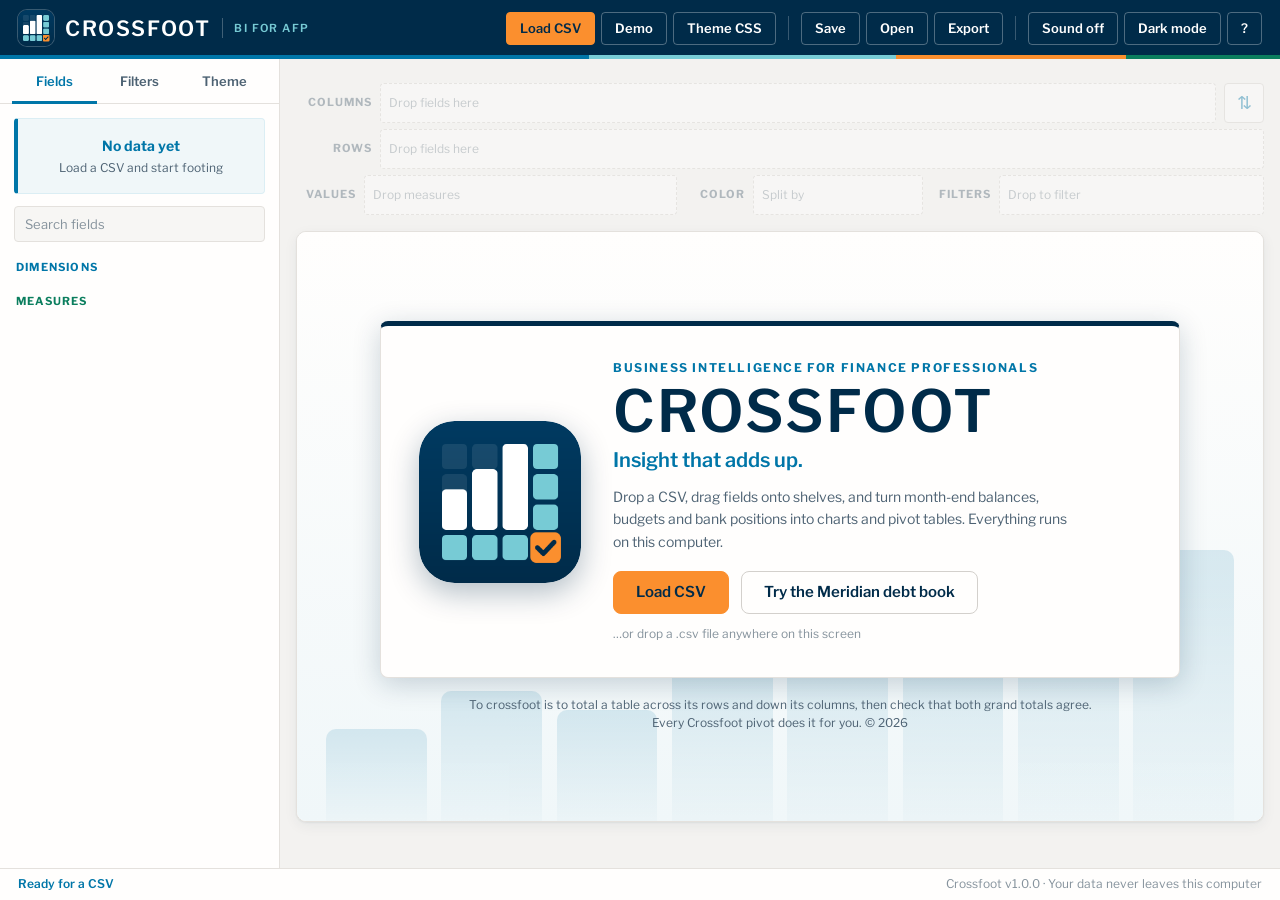
==== app/index.html @ 83ace82b "Initial commit: AFP 2026 workshop materials Session decks, styles, and stage folders (Think/Ask, Col" ====
<!doctype html>
<html lang="en">
<head>
  <meta charset="utf-8">
  <meta name="viewport" content="width=device-width, initial-scale=1">
  <title>Crossfoot · BI for finance professionals</title>
  <meta name="description" content="Crossfoot: drag-and-drop business intelligence for finance CSV files, in AFP colours.">
  <link rel="icon" href="assets/favicon.ico" sizes="any">
  <link rel="icon" type="image/png" sizes="32x32" href="assets/icon-32.png">
  <link rel="apple-touch-icon" href="assets/icon-180.png">
  <link rel="stylesheet" href="css/fonts.css">
  <link rel="stylesheet" href="css/crossfoot.css">
</head>
<body>
  <div id="app">
    <header class="topbar">
      <div class="brand">
        <img src="assets/icon-64.png" class="brand-icon" alt="" width="36" height="36">
        <span class="brand-name">Crossfoot</span>
        <span class="brand-sub">BI for AFP</span>
      </div>
      <nav class="toolbar" aria-label="Main">
        <button class="btn btn-primary" data-action="open-csv" title="Load a CSV file (or drop one anywhere)">Load CSV</button>
        <button class="btn" data-action="demo" title="Load the fictional Meridian Components debt book">Demo</button>
        <button class="btn" data-action="open-theme" title="Load a CSS file with your colors and fonts">Theme CSS</button>
        <span class="sep" aria-hidden="true"></span>
        <button class="btn" data-action="save-game" title="Save layout, filters and theme to a file">Save</button>
        <button class="btn" data-action="load-game" title="Open a saved .crossfoot.json layout">Open</button>
        <button class="btn" data-action="export" title="Export chart or data">Export</button>
        <span class="sep" aria-hidden="true"></span>
        <button class="btn btn-toggle" data-action="toggle-sfx" aria-pressed="false">Sound off</button>
        <button class="btn btn-toggle" data-action="toggle-dark" aria-pressed="false">Dark mode</button>
        <button class="btn" data-action="help" title="How to use Crossfoot">?</button>
      </nav>
    </header>

    <aside class="sidebar">
      <div class="tabs" role="tablist">
        <button class="tab is-active" role="tab" data-tab="fields">Fields</button>
        <button class="tab" role="tab" data-tab="filters" data-drop="filters">Filters <span class="badge" id="filterCount"></span></button>
        <button class="tab" role="tab" data-tab="theme">Theme</button>
      </div>
      <section class="panel" id="panel-fields" data-drop="trash">
        <div class="dataset-card" id="datasetCard"></div>
        <input class="search" id="fieldSearch" placeholder="Search fields" autocomplete="off" spellcheck="false">
        <h3 class="group-title dim">Dimensions</h3>
        <ul id="dimList" class="field-list"></ul>
        <h3 class="group-title mea">Measures</h3>
        <ul id="meaList" class="field-list"></ul>
      </section>
      <section class="panel" id="panel-filters" data-drop="filters" hidden></section>
      <section class="panel" id="panel-theme" hidden></section>
    </aside>

    <main class="workspace">
      <div class="markrow">
        <div class="marks" id="markBar" role="toolbar" aria-label="Chart type"></div>
        <div class="viz-options" id="vizOptions"></div>
      </div>
      <div class="shelves">
        <div class="shelf" data-shelf="columns">
          <span class="shelf-label">Columns</span>
          <div class="shelf-drop" data-drop="columns"></div>
          <button class="swap" data-swap title="Pivot: swap rows and columns">⇅</button>
        </div>
        <div class="shelf" data-shelf="rows">
          <span class="shelf-label">Rows</span>
          <div class="shelf-drop" data-drop="rows"></div>
        </div>
        <div class="shelf-row">
          <div class="shelf" data-shelf="values">
            <span class="shelf-label">Values</span>
            <div class="shelf-drop" data-drop="values"></div>
          </div>
          <div class="shelf narrow" data-shelf="color">
            <span class="shelf-label">Color</span>
            <div class="shelf-drop" data-drop="color"></div>
          </div>
          <div class="shelf" data-shelf="filters">
            <span class="shelf-label">Filters</span>
            <div class="shelf-drop" data-drop="filters"></div>
          </div>
        </div>
      </div>
      <div class="viz-frame">
        <div id="viz" class="viz"></div>
      </div>
      <div class="sheet-tabs" id="sheetTabs"></div>
    </main>

    <footer class="statusbar" id="status"></footer>
  </div>

  <input type="file" id="csvInput" accept=".csv,.tsv,.txt,text/csv,text/tab-separated-values" hidden>
  <input type="file" id="themeInput" accept=".css,text/css" hidden>
  <input type="file" id="gameInput" accept=".json,application/json" hidden>

  <div id="menu" class="popmenu" hidden></div>
  <div id="modal" class="modal" hidden></div>
  <div id="toast" class="toast" hidden role="status" aria-live="polite"></div>
  <div id="loading" class="loading" hidden>
    <div class="loading-box"><div class="loading-text">Loading</div><div class="loading-bar"><span></span></div></div>
  </div>
  <div class="file-drop-overlay" aria-hidden="true"><div>Drop to load<small>.csv data · .css theme · .json workbook</small></div></div>

  <script src="vendor/plotly.min.js"></script>
  <script src="samples/demo-data.js"></script>
  <script src="js/data.js"></script>
  <script src="js/theme.js"></script>
  <script src="js/pivot.js"></script>
  <script src="js/charts.js"></script>
  <script src="js/export.js"></script>
  <script src="js/app.js"></script>
</body>
</html>
---- app/css/fonts.css ----
/* Generated by tools/build.py - fonts under the SIL Open Font License (see fonts/). */
@font-face { font-family: 'Libre Franklin'; src: url([data-uri]) format('truetype'); font-weight: 100 900; font-display: block; }
---- app/css/crossfoot.css ----
/* Crossfoot - UI in the AFP look, from the AFP-25 template (styles/afp.css):
 * AFP Dark Blue #002B49 ink and top bar, Medium Blue #0076A8 accent, Light Blue
 * #77CBD5, Light Orange #FB8F2E for the main call to action, Green #0B7E5E for
 * measures, warm greys (#EFEFEE cover, #EBE9E7 panels), ALL-CAPS navy headings
 * and ">" chevron bullets. Franklin Gothic when installed, else the embedded
 * Libre Franklin. (Variable names --blue* are kept from the original engine; here
 * they hold the AFP blues.)
 * The visualization area (#viz) is styled by the user's theme CSS through
 * --viz-* variables set at runtime (see theme.js). */

:root {
  --navy: #002b49;
  --navy-2: #0a3a5c;
  --sky: #77cbd5;
  --cta: #fb8f2e;
  --cta-hi: #ffa24f;
  --blue: #0076a8;
  --blue-dk: #00628c;
  --blue-dkr: #002b49;
  --blue-lt: #dbeef4;
  --blue-50: #f0f7f9;
  --green: #0b7e5e;
  --green-lt: #e1f1eb;
  --orange: #b5361b;
  --orange-lt: #fdeee4;
  --red: #c8371f;
  --bg: #f3f2f0;
  --panel: #fffefd;
  --well: #f7f6f4;
  --line: #e4e1dd;
  --line-hi: #d3d0cc;
  --ink: #002b49;
  --ink-dim: #4d6273;
  --ink-faint: #85929c;
  --shadow: 0 1px 2px rgba(0, 43, 73, .06), 0 4px 14px rgba(0, 43, 73, .06);
  --shadow-hi: 0 6px 28px rgba(0, 43, 73, .2);
  --radius: 4px;
  --font: "Franklin Gothic Book", "Libre Franklin", "Helvetica Neue", Arial, sans-serif;
  --font-head: "Franklin Gothic Medium", "Libre Franklin", "Helvetica Neue", Arial, sans-serif;
  color-scheme: light;
}
body.dark {
  --navy: #001626;
  --navy-2: #0b2a42;
  --blue: #3aa3d4;
  --blue-dk: #5ab4de;
  --blue-dkr: #a9dcea;
  --blue-lt: #0d3550;
  --blue-50: #0a2a40;
  --green: #2fb38a;
  --green-lt: #0d3328;
  --orange: #ff9a6b;
  --orange-lt: #3a1d12;
  --bg: #04121f;
  --panel: #081d2f;
  --well: #061827;
  --line: #173248;
  --line-hi: #24465f;
  --ink: #eef3f6;
  --ink-dim: #9db2c2;
  --ink-faint: #6c8598;
  --shadow: 0 1px 2px rgba(0, 0, 0, .4), 0 4px 14px rgba(0, 0, 0, .25);
  --shadow-hi: 0 6px 28px rgba(0, 0, 0, .5);
  color-scheme: dark;
}

* { box-sizing: border-box; }
html, body { margin: 0; height: 100%; }
body {
  background: var(--bg);
  color: var(--ink);
  font-family: var(--font);
  font-size: 14px;
  line-height: 1.4;
  overflow: hidden;
  -webkit-font-smoothing: antialiased;
}
button, input, select { font: inherit; color: inherit; }
::selection { background: var(--blue); color: #fff; }
:focus-visible { outline: 2px solid var(--blue); outline-offset: 2px; }
[hidden] { display: none !important; }

/* ------------------------------------------------------------------ layout */

#app {
  display: grid;
  grid-template-columns: 280px minmax(0, 1fr);
  grid-template-rows: auto minmax(0, 1fr) auto;
  height: 100vh;
}
.topbar { grid-column: 1 / -1; }
.sidebar { grid-row: 2; grid-column: 1; }
.workspace { grid-row: 2; grid-column: 2; }
.statusbar { grid-column: 1 / -1; }

/* ------------------------------------------------------------------ topbar */

.topbar {
  display: flex; align-items: center; gap: 16px;
  padding: 10px 18px 13px;
  background: var(--navy); color: #fff;
  position: relative; z-index: 5;
}
.topbar::after { /* the AFP palette as a ledger rule */
  content: ""; position: absolute; left: 0; right: 0; bottom: 0; height: 4px;
  background: linear-gradient(90deg, #0076a8 0 46%, #77cbd5 46% 70%, #fb8f2e 70% 88%, #0b7e5e 88%);
}
.brand { display: flex; align-items: center; gap: 11px; flex: none; }
.brand-icon { width: 36px; height: 36px; border-radius: 9px; box-shadow: 0 0 0 1px rgba(255, 255, 255, .22); }
.brand-name { font-family: var(--font-head); font-size: 21px; font-weight: 600; letter-spacing: 1.6px; text-transform: uppercase; color: #fff; line-height: 1; }
.brand-sub {
  font-size: 11px; font-weight: 600; letter-spacing: 1.4px; text-transform: uppercase; color: var(--sky);
  padding-left: 11px; border-left: 1px solid rgba(255, 255, 255, .25); margin-left: 1px; line-height: 20px;
}
.toolbar { display: flex; flex-wrap: wrap; align-items: center; gap: 6px; margin-left: auto; }
.sep { width: 1px; height: 24px; background: rgba(255, 255, 255, .22); margin: 0 6px; }
.topbar .btn { background: transparent; color: #fff; border-color: rgba(255, 255, 255, .3); }
.topbar .btn:hover { color: var(--sky); border-color: var(--sky); }
.topbar .btn-primary, .btn.btn-cta { background: var(--cta); border-color: var(--cta); color: #002b49; }
.topbar .btn-primary:hover, .btn.btn-cta:hover { background: var(--cta-hi); border-color: var(--cta-hi); color: #002b49; }
.topbar .btn-toggle[aria-pressed="true"] { background: rgba(119, 203, 213, .16); border-color: var(--sky); color: #fff; }
.topbar :focus-visible { outline-color: var(--sky); }

.btn {
  font-size: 13px; font-weight: 600; line-height: 1;
  color: var(--ink); background: var(--panel);
  border: 1px solid var(--line-hi); border-radius: var(--radius);
  padding: 9px 13px; cursor: pointer; position: relative;
  transition: background-color .15s, border-color .15s, color .15s, box-shadow .15s;
}
.btn:hover { border-color: var(--blue); color: var(--blue); }
.btn:active { transform: translateY(1px); }
.btn-primary { background: var(--blue); border-color: var(--blue); color: #fff; }
.btn-primary:hover { background: var(--blue-dk); border-color: var(--blue-dk); color: #fff; }
.btn-toggle[aria-pressed="true"] { background: var(--blue-lt); border-color: var(--blue); color: var(--blue-dkr); }
body.dark .btn-toggle[aria-pressed="true"] { color: var(--blue-dkr); }
.btn.big { font-size: 15px; padding: 13px 22px; border-radius: 8px; }
.btn.block { display: block; width: 100%; margin: 12px 0; }
.btn.ghost { background: transparent; border-color: transparent; color: var(--blue); }
.btn.ghost:hover { background: var(--blue-50); }

.mini {
  font-size: 12px; font-weight: 600; line-height: 1;
  background: var(--panel); color: var(--ink); border: 1px solid var(--line-hi); border-radius: 999px; padding: 6px 11px; cursor: pointer;
}
.mini:hover { color: var(--blue); border-color: var(--blue); }

/* ----------------------------------------------------------------- sidebar */

.sidebar {
  display: flex; flex-direction: column; min-height: 0;
  background: var(--panel);
  border-right: 1px solid var(--line);
}
.tabs { display: flex; gap: 0; padding: 0 12px; border-bottom: 1px solid var(--line); }
.tab {
  white-space: nowrap; flex: 1; font-size: 13px; font-weight: 600; padding: 13px 4px 11px;
  background: transparent; border: 0; border-bottom: 3px solid transparent; color: var(--ink-dim); cursor: pointer; margin-bottom: -1px;
}
.tab:hover { color: var(--ink); }
.tab.is-active { color: var(--blue); border-bottom-color: var(--blue); }
.badge { display: inline-block; min-width: 18px; color: #fff; background: var(--blue); border-radius: 999px; padding: 1px 6px; margin-left: 3px; font-size: 11px; line-height: 16px; }
.badge:empty { display: none; }
.panel { flex: 1; overflow: auto; padding: 14px 14px 18px; min-height: 0; scrollbar-color: var(--line-hi) transparent; }

.dataset-card { background: var(--blue-50); border: 1px solid var(--blue-lt); border-left: 4px solid var(--blue); border-radius: var(--radius); padding: 10px 12px; margin: 0 0 12px; }
.ds-name { font-size: 14px; font-weight: 700; color: var(--ink); line-height: 1.3; word-break: break-all; }
.ds-meta { font-size: 12px; color: var(--ink-dim); margin-top: 3px; }
.ds-empty { font-size: 14px; font-weight: 700; color: var(--blue); line-height: 1.5; text-align: center; padding: 6px; }
.ds-empty span { color: var(--ink-dim); font-size: 12px; font-weight: 400; }

.search {
  width: 100%; background: var(--well); border: 1px solid var(--line); border-radius: var(--radius);
  padding: 8px 10px; font-size: 13px; color: var(--ink);
}
.search:focus { outline: none; border-color: var(--blue); box-shadow: 0 0 0 3px var(--blue-lt); }
.search::placeholder { color: var(--ink-faint); }
.search.small { font-size: 12px; padding: 6px 8px; }

.group-title { font-size: 11px; font-weight: 700; text-transform: uppercase; letter-spacing: 1.2px; margin: 18px 2px 6px; }
.group-title.dim { color: var(--blue); }
.group-title.mea { color: var(--green); }
.field-list { list-style: none; margin: 0; padding: 0; }
.field {
  display: flex; align-items: center; gap: 8px; padding: 5px 8px; font-size: 13px; border-radius: var(--radius);
  cursor: grab; user-select: none; touch-action: none; border-left: 3px solid transparent;
}
.field:hover, .field:focus-visible { background: var(--blue-50); border-left-color: var(--blue); outline: none; }
.field.mea:hover, .field.mea:focus-visible { background: var(--green-lt); border-left-color: var(--green); }
.fname { overflow: hidden; text-overflow: ellipsis; white-space: nowrap; }
.field-none { font-size: 12px; color: var(--ink-faint); padding: 4px 10px; }
.ftype {
  flex: none; font-size: 10px; font-weight: 700; min-width: 34px; text-align: center; padding: 2px 4px; border-radius: 4px;
  color: var(--blue-dkr); background: var(--blue-lt);
}
body.dark .ftype { color: var(--blue-dkr); }
.field.mea .ftype, .ftype.t-number { color: var(--green); background: var(--green-lt); }
.field.dim .ftype.t-number { color: var(--blue-dkr); background: var(--blue-lt); }
body.dark .field.dim .ftype.t-number { color: var(--blue-dkr); }
.ftype.t-date { color: var(--orange); background: var(--orange-lt); }
.ftype.t-records { color: var(--green); background: var(--green-lt); }

/* -------------------------------------------------------------- workspace */

.workspace { display: flex; flex-direction: column; min-width: 0; min-height: 0; background: var(--bg); }
.markrow { display: flex; align-items: center; gap: 10px; padding: 12px 16px 4px; flex-wrap: wrap; }
.marks { display: flex; flex-wrap: wrap; gap: 5px; }
.mark-btn {
  display: flex; flex-direction: column; align-items: center; gap: 4px; width: 56px; padding: 7px 0 6px;
  font-size: 11px; font-weight: 600; color: var(--ink-dim); background: var(--panel); border: 1px solid var(--line); border-radius: var(--radius); cursor: pointer;
  transition: border-color .15s, color .15s, background-color .15s;
}
.mark-btn:hover { color: var(--blue); border-color: var(--blue); }
.mark-btn.is-active { color: #fff; background: var(--blue); border-color: var(--blue); }
.mark-btn.is-auto { color: var(--blue); border-color: var(--blue); box-shadow: inset 0 0 0 1px var(--blue); }
.mark-btn.is-active.is-auto { color: #fff; }
.px-icon { width: 18px; height: 18px; display: block; }
.viz-options { display: flex; gap: 6px; margin-left: auto; flex-wrap: wrap; }
.opt {
  font-size: 12px; font-weight: 600; padding: 7px 12px; border: 1px solid var(--line-hi); border-radius: 999px; cursor: pointer;
  background: var(--panel); color: var(--ink-dim);
}
.opt.on { color: #fff; background: var(--blue); border-color: var(--blue); }
.opt:hover:not(.on) { color: var(--blue); border-color: var(--blue); }

.shelves { display: flex; flex-direction: column; gap: 6px; padding: 8px 16px 8px; }
.shelf-row { display: grid; grid-template-columns: minmax(0, 1.6fr) minmax(0, 1fr) minmax(0, 1.4fr); gap: 8px; }
.shelf { display: flex; align-items: stretch; gap: 8px; min-width: 0; }
.shelf-row .shelf .shelf-label { width: 60px; }
.shelf-label {
  flex: none; width: 76px; display: flex; align-items: center; justify-content: flex-end;
  font-size: 11px; font-weight: 700; text-transform: uppercase; letter-spacing: 1px; color: var(--ink-dim);
}
.shelf-drop {
  flex: 1; min-width: 0; min-height: 40px; display: flex; flex-wrap: wrap; align-items: center; gap: 6px;
  padding: 5px 8px; background: var(--panel);
  border: 1px dashed var(--line-hi); border-radius: var(--radius);
  transition: background-color .12s, border-color .12s;
}
.shelf-hint { font-size: 12px; color: var(--ink-faint); pointer-events: none; }
.swap {
  flex: none; width: 40px; font-size: 18px; border: 1px solid var(--line-hi); border-radius: var(--radius); cursor: pointer; background: var(--panel); color: var(--blue);
}
.swap:hover { border-color: var(--blue); background: var(--blue-50); }
.workspace.no-data .shelves, .workspace.no-data .markrow { opacity: .4; pointer-events: none; }

/* Drag & drop affordances */
body.is-dragging, body.is-dragging * { cursor: grabbing !important; }
body.is-dragging .can-drop { outline: 2px dashed var(--blue); outline-offset: -2px; }
body.is-dragging .tab.can-drop { outline-offset: -4px; }
body.is-dragging .drop-hover { background: var(--blue-lt) !important; outline: 2px solid var(--blue) !important; }
.drop-caret { display: inline-block; width: 3px; height: 24px; border-radius: 2px; background: var(--blue); animation: blink .8s steps(1) infinite; }

/* Pills */
.pill {
  display: inline-flex; align-items: center; gap: 4px; height: 28px; max-width: 280px;
  padding: 0 4px 0 11px; border: 0; border-radius: 999px;
  font-size: 13px; font-weight: 600; line-height: 1;
  color: #fff; background: var(--blue);
  box-shadow: 0 1px 2px rgba(0, 43, 73, .25);
  cursor: grab; user-select: none; touch-action: none;
}
.pill.mea { background: var(--green); }
body.dark .pill.mea { color: #03241a; }
body.dark .pill:not(.mea):not(.flt) { color: #021522; }
.pill.flt { background: var(--panel); color: var(--ink); border: 1px solid var(--line-hi); box-shadow: none; cursor: pointer; }
.pill.flt.on { background: var(--blue-lt); border-color: var(--blue); color: var(--blue-dkr); }
body.dark .pill.flt.on { color: var(--blue-dkr); }
.pill.flt em { font-style: normal; opacity: .75; font-weight: 400; }
.pill:focus-visible { outline: 2px solid var(--ink); outline-offset: 2px; }
.pill-text { white-space: nowrap; overflow: hidden; text-overflow: ellipsis; }
.pill-caret { font-size: 10px; opacity: .7; }
.pill-x { font-size: 17px; line-height: 1; background: none; border: 0; border-radius: 999px; width: 20px; height: 20px; padding: 0; cursor: pointer; color: inherit; opacity: .7; }
.pill-x:hover { opacity: 1; background: rgba(0, 0, 0, .18); }
.drag-src { opacity: .3; }
.drag-ghost {
  position: fixed; left: 0; top: 0; z-index: 3000; pointer-events: none;
  box-shadow: var(--shadow-hi); transform: rotate(-2deg);
}
.drag-ghost.will-remove { background: var(--red); color: #fff; text-decoration: line-through; }
.just-dropped { animation: pop .3s ease-out; }
@keyframes pop { 0% { transform: scale(1.18); } 100% { transform: scale(1); } }
.poof {
  position: fixed; width: 6px; height: 6px; margin: -3px 0 0 -3px; z-index: 3000; pointer-events: none; background: transparent; border-radius: 50%;
  box-shadow: -12px -12px 0 var(--blue), 12px -12px 0 var(--green), -12px 12px 0 var(--green), 12px 12px 0 var(--blue), 0 -17px 0 var(--blue), 0 17px 0 var(--green), -17px 0 0 var(--green), 17px 0 0 var(--blue);
  animation: poof .4s ease-out forwards;
}
@keyframes poof { 0% { transform: scale(.4); opacity: 1; } 100% { transform: scale(2.2); opacity: 0; } }

/* ------------------------------------------------------------------- viz */

.viz-frame { flex: 1; min-height: 0; padding: 8px 16px 6px; display: flex; }
.viz-frame .viz { flex: 1; min-width: 0; border: 1px solid var(--line); border-radius: 10px; box-shadow: var(--shadow); }
.viz {
  position: relative; overflow: hidden;
  background: var(--viz-bg, #ffffff); color: var(--viz-text, #333333);
  font-family: var(--viz-font); font-size: var(--viz-font-size, 13px);
}
.viz.is-splash { background: var(--panel); color: var(--ink); }
.plot-scroll { position: absolute; inset: 0; overflow: auto; }
.plot { width: 100%; height: 100%; }
.viz-notes {
  position: absolute; left: 12px; bottom: 8px; display: flex; gap: 8px; flex-wrap: wrap; pointer-events: none;
  font-family: var(--font); font-size: 11px; color: var(--viz-muted);
}
.viz-notes span { background: var(--viz-bg); padding: 3px 8px; border-radius: 999px; box-shadow: inset 0 0 0 1px var(--viz-grid); }

.message {
  position: absolute; inset: 0; display: flex; flex-direction: column; align-items: center; justify-content: center; gap: 12px;
  text-align: center; padding: 24px; font-family: var(--font);
}
.msg-title { font-family: var(--font-head); font-size: 20px; font-weight: 600; letter-spacing: 1px; text-transform: uppercase; color: var(--viz-accent, var(--blue)); line-height: 1.3; }
.msg-sub { font-size: 14px; line-height: 1.6; color: var(--viz-muted, var(--ink-dim)); max-width: 560px; }
.msg-sub b { color: var(--viz-text); font-weight: 700; }
.msg-sub.small { font-size: 12px; }
.ready-arrow { font-size: 28px; color: var(--viz-accent); animation: nudge 1.4s ease-in-out infinite; }
@keyframes nudge { 50% { transform: translateX(-10px); } }

/* Pivot table: everything comes from the theme */
.pivot-wrap { position: absolute; inset: 0; overflow: auto; padding: 14px 16px 30px; }
.pivot-caption { font-family: var(--viz-title-font); font-size: var(--viz-title-size); margin: 0 0 10px; color: var(--viz-text); }
.pivot { border-collapse: separate; border-spacing: 0; font-family: var(--viz-font); font-size: var(--viz-font-size); color: var(--viz-text); }
.pivot thead { position: sticky; top: -14px; z-index: 2; }
.pivot th, .pivot td { padding: .35em .8em; border-right: 1px solid var(--viz-border); border-bottom: 1px solid var(--viz-border); white-space: nowrap; }
.pivot thead th { background: var(--viz-th-bg); color: var(--viz-th-text); font-weight: 600; text-align: center; }
.pivot thead th.row-dim { text-align: left; }
.pivot thead th.corner { text-align: right; font-weight: normal; }
.pivot .corner-dim { opacity: .8; font-size: .9em; }
.pivot thead th.measure-head { text-align: right; }
.pivot thead th.slim { padding-top: 0; padding-bottom: 0; font-size: .8em; }
.pivot tr > :first-child { border-left: 1px solid var(--viz-border); }
.pivot thead tr:first-child th { border-top: 1px solid var(--viz-border); }
.pivot thead tr:first-child th:first-child { border-top-left-radius: 6px; }
.pivot thead tr:first-child th:last-child { border-top-right-radius: 6px; }
.pivot td { text-align: right; font-variant-numeric: tabular-nums; }
.pivot th.row-head { text-align: left; font-weight: normal; background: var(--viz-bg); max-width: 320px; overflow: hidden; text-overflow: ellipsis; }
.pivot th.row-head.repeat { border-bottom-color: transparent; }
.pivot tbody tr:hover td, .pivot tbody tr:hover th.row-head:not(.repeat) { box-shadow: inset 0 0 0 999px rgba(0, 118, 168, .07); }
.pivot td.total { background: var(--viz-total-bg); font-weight: 600; }
.pivot tr.sub > * { background: var(--viz-total-bg); font-weight: 600; border-bottom-color: var(--viz-border); }
.pivot tr.grand > * { background: var(--viz-th-bg); color: var(--viz-th-text); font-weight: 700; border-top: 2px solid var(--viz-th-text); }
.pivot .sub-label, .pivot .grand-label { font-weight: 600; }
.pivot .sortable { cursor: pointer; user-select: none; }
.pivot .sortable:hover { text-decoration: underline; }
.sort-ind { font-size: .7em; }
.sort-ind.dim { opacity: .35; }
.pivot-note { margin-top: 10px; font-family: var(--font); font-size: 12px; color: var(--viz-muted); }

/* KPI tiles */
.kpi-grid { position: absolute; inset: 0; display: flex; flex-wrap: wrap; align-content: center; justify-content: center; gap: 20px; padding: 30px; overflow: auto; }
.kpi-head, .kpi-foot { width: 100%; text-align: center; font-family: var(--viz-title-font); color: var(--viz-accent); font-size: var(--viz-title-size); }
.kpi-head { font-size: calc(var(--viz-title-size) * .8); font-weight: 700; text-transform: uppercase; letter-spacing: 2px; }
.kpi-foot { color: var(--viz-muted); font-size: calc(var(--viz-title-size) * .8); }
.kpi-tile { min-width: 230px; padding: 18px 24px 20px; background: var(--viz-total-bg); border: 1px solid var(--viz-border); border-top: 4px solid var(--viz-accent); border-radius: 10px; }
.kpi-label { color: var(--viz-muted); font-family: var(--viz-font); font-size: var(--viz-font-size); margin-bottom: 8px; }
.kpi-value { font-family: var(--viz-title-font); font-size: calc(var(--viz-title-size) * 2.3); font-weight: 700; color: var(--viz-text); white-space: nowrap; }

/* Start screen */
.splash {
  position: absolute; inset: 0; display: flex; flex-direction: column; align-items: center; justify-content: center; gap: 18px;
  overflow: hidden; padding: 24px;
  background: linear-gradient(180deg, var(--panel) 0%, var(--blue-50) 100%);
}
.splash-bars {
  position: absolute; left: 0; right: 0; bottom: 0; height: 46%; display: flex; align-items: flex-end; gap: 1.6%; padding: 0 3%;
  pointer-events: none; opacity: .5;
}
.splash-bars span {
  flex: 1; border-radius: 10px 10px 0 0;
  background: linear-gradient(180deg, rgba(0, 118, 168, .26), rgba(0, 118, 168, .03));
  transform-origin: bottom; animation: grow .9s cubic-bezier(.2, .8, .2, 1) both;
}
@keyframes grow { from { transform: scaleY(0); } }
.splash > *:not(.splash-bars) { position: relative; }
.splash-card {
  display: flex; align-items: center; gap: 32px; max-width: 800px; width: 100%;
  background: var(--panel); border: 1px solid var(--line); border-top: 5px solid var(--navy); border-radius: 8px; box-shadow: var(--shadow-hi);
  padding: 34px 38px;
}
.splash-sprite { flex: none; width: clamp(96px, 18vh, 168px); height: clamp(96px, 18vh, 168px); border-radius: 22%; box-shadow: 0 10px 30px rgba(0, 43, 73, .3); }
.splash-text { min-width: 0; }
.splash-kicker { font-size: 12px; font-weight: 700; text-transform: uppercase; letter-spacing: 1.6px; color: var(--blue); }
.logo { margin: 4px 0 0; font-family: var(--font-head); font-size: clamp(36px, min(5.4vw, 7.4vh), 58px); font-weight: 600; letter-spacing: 2px; text-transform: uppercase; line-height: 1.05; color: var(--ink); }
.splash-sub { font-size: 20px; font-weight: 600; color: var(--blue); margin-top: 4px; }
.splash-lead { font-size: 14px; line-height: 1.6; color: var(--ink-dim); margin: 12px 0 18px; max-width: 470px; }
.splash-actions { display: flex; gap: 12px; flex-wrap: wrap; }
.splash-hint { font-size: 12px; color: var(--ink-faint); margin-top: 12px; }
.splash-foot { font-size: 12px; color: var(--ink-dim); text-align: center; max-width: 640px; line-height: 1.5; }

/* ------------------------------------------------------------- sheet tabs */

.sheet-tabs { display: flex; align-items: flex-end; gap: 5px; padding: 2px 16px 10px; min-height: 40px; overflow-x: auto; }
.sheet-tab {
  display: flex; align-items: center; gap: 4px; padding: 6px 12px; cursor: pointer; border-radius: var(--radius);
  background: var(--panel); color: var(--ink-dim); font-size: 13px; font-weight: 600;
  border: 1px solid var(--line); white-space: nowrap;
}
.sheet-tab:hover { color: var(--ink); border-color: var(--line-hi); }
.sheet-tab.is-active { background: var(--blue); border-color: var(--blue); color: #fff; }
.sheet-x { background: none; border: 0; color: inherit; cursor: pointer; font-size: 16px; line-height: 1; padding: 0 2px; opacity: .65; }
.sheet-x:hover { opacity: 1; }
.sheet-add { font-size: 12px; font-weight: 600; padding: 7px 12px; background: transparent; color: var(--blue); border: 1px dashed var(--line-hi); border-radius: var(--radius); cursor: pointer; white-space: nowrap; }
.sheet-add:hover { border-color: var(--blue); background: var(--blue-50); }
.sheet-rename { font-size: 13px; width: 150px; background: var(--panel); color: var(--ink); border: 1px solid var(--blue); border-radius: 4px; padding: 1px 4px; }

/* --------------------------------------------------------------- statusbar */

.statusbar {
  display: flex; gap: 22px; align-items: center; padding: 7px 18px;
  font-size: 12px; color: var(--ink-dim);
  background: var(--panel); border-top: 1px solid var(--line); white-space: nowrap; overflow: hidden;
}
.statusbar .ds-file { font-weight: 700; color: var(--ink); }
.statusbar .right { margin-left: auto; color: var(--ink-faint); }
.statusbar .hot { color: var(--blue); font-weight: 600; }

/* ----------------------------------------------------------------- filters */

.filter-top { display: flex; gap: 8px; align-items: center; margin-bottom: 8px; }
.select {
  flex: 1; min-width: 0; background: var(--panel); color: var(--ink); border: 1px solid var(--line-hi); border-radius: var(--radius); padding: 7px 8px; font-size: 13px; cursor: pointer;
}
.filter-hint { font-size: 12px; line-height: 1.5; color: var(--ink-faint); margin: 0 2px 14px; }
.filter-card { background: var(--panel); border: 1px solid var(--line); border-radius: 8px; margin: 0 0 14px; overflow: hidden; }
.filter-card.on { border-color: var(--blue); box-shadow: inset 3px 0 0 var(--blue); }
.filter-card.flash { animation: flash .3s ease-in-out 3; }
@keyframes flash { 50% { background: var(--blue-lt); } }
.filter-head { display: flex; align-items: center; gap: 8px; padding: 8px 8px 7px 12px; border-bottom: 1px solid var(--line); }
.filter-name { flex: 1; font-size: 13px; font-weight: 700; overflow: hidden; text-overflow: ellipsis; white-space: nowrap; color: var(--ink); }
.filter-sum { font-size: 11px; font-weight: 600; color: var(--blue); white-space: nowrap; }
.filter-body { padding: 8px 12px 10px; }
.filter-tools { display: flex; gap: 4px; align-items: center; margin-bottom: 6px; }
.filter-tools .search { flex: 1; min-width: 0; }
.chk-list { max-height: 260px; overflow: auto; }
.chk { display: flex; align-items: center; gap: 8px; padding: 3px 2px; cursor: pointer; font-size: 13px; }
.chk input { position: absolute; opacity: 0; pointer-events: none; }
.chk-box { flex: none; width: 16px; height: 16px; border-radius: 4px; border: 1.5px solid var(--line-hi); background: var(--panel); position: relative; }
.chk input:checked + .chk-box { background: var(--blue); border-color: var(--blue); }
.chk input:checked + .chk-box::after { content: ""; position: absolute; left: 4.5px; top: 1px; width: 4px; height: 8px; border: solid #fff; border-width: 0 2px 2px 0; transform: rotate(45deg); }
.chk input:focus-visible + .chk-box { outline: 2px solid var(--blue); outline-offset: 2px; }
.chk-label { flex: 1; overflow: hidden; text-overflow: ellipsis; white-space: nowrap; }
.chk-count { color: var(--ink-faint); font-size: 12px; }
.chk:hover .chk-label { color: var(--blue); }
.chk.inline { display: inline-flex; font-size: 12px; }
.filter-empty { font-size: 12px; color: var(--ink-faint); padding: 8px 2px; }
.range-row { display: flex; gap: 8px; }
.range-row label { flex: 1; display: flex; flex-direction: column; gap: 4px; font-size: 11px; font-weight: 600; color: var(--ink-dim); min-width: 0; }
.num { width: 100%; background: var(--panel); border: 1px solid var(--line-hi); border-radius: var(--radius); padding: 6px 8px; font-size: 13px; }
.range-foot { display: flex; align-items: center; gap: 8px; flex-wrap: wrap; margin-top: 8px; font-size: 12px; color: var(--ink-faint); }
.range-foot > span { flex-basis: 100%; }
.panel-empty { font-size: 13px; line-height: 1.6; color: var(--ink-faint); text-align: center; padding: 30px 8px; }
.panel-empty.drop-me { border: 1.5px dashed var(--line-hi); border-radius: 8px; }

/* ------------------------------------------------------------------- theme */

.theme-card { margin: 0 0 12px; border: 1px solid var(--line); border-radius: 8px; overflow: hidden; }
.theme-name { font-size: 13px; font-weight: 700; letter-spacing: 1px; text-transform: uppercase; color: var(--ink); padding: 10px 12px 8px; background: var(--panel); border-bottom: 1px solid var(--line); }
.theme-preview { padding: 12px; line-height: 1.3; }
.swatches { display: grid; grid-template-columns: repeat(8, 1fr); gap: 3px; margin: 10px 0 8px; }
.swatch { height: 26px; border-radius: 4px; display: flex; align-items: flex-end; justify-content: flex-start; }
.swatch b { font: 600 9px var(--font); color: #fff; padding: 2px 3px; text-shadow: 0 0 2px rgba(0, 0, 0, .6); }
.ramp { height: 12px; border-radius: 4px; }
.theme-warn { margin: 0 0 8px; padding: 8px 10px 8px 24px; font-size: 12px; color: var(--orange); background: var(--orange-lt); border-radius: var(--radius); }
.preset-row { display: flex; gap: 6px; flex-wrap: wrap; }
.theme-doc { margin-top: 10px; font-size: 12px; color: var(--ink-dim); }
.theme-doc summary { font-size: 12px; font-weight: 600; color: var(--blue); cursor: pointer; padding: 6px 0; }
.theme-doc pre { font-family: ui-monospace, Menlo, Consolas, monospace; font-size: 11px; background: var(--well); border: 1px solid var(--line); border-radius: var(--radius); padding: 8px; overflow: auto; color: var(--ink); }
.theme-doc code { color: var(--blue-dkr); }

/* -------------------------------------------------------- menus, modals… */

.popmenu {
  position: fixed; z-index: 2500; min-width: 210px; max-height: 70vh; overflow: auto;
  background: var(--panel); border: 1px solid var(--line); border-radius: 10px; box-shadow: var(--shadow-hi); padding: 6px;
}
.menu-head { font-size: 11px; font-weight: 700; text-transform: uppercase; letter-spacing: 1px; color: var(--ink-faint); padding: 6px 10px 4px; }
.menu-item { display: block; width: 100%; text-align: left; border: 0; border-radius: var(--radius); background: none; padding: 7px 10px; font-size: 13px; color: var(--ink); cursor: pointer; }
.menu-item:hover:not([disabled]), .menu-item:focus-visible { background: var(--blue-lt); color: var(--blue-dkr); outline: none; }
body.dark .menu-item:hover:not([disabled]), body.dark .menu-item:focus-visible { color: #fff; }
.menu-item.checked { color: var(--blue); font-weight: 700; }
.menu-item[disabled] { color: var(--ink-faint); cursor: default; }
.menu-sep { height: 1px; background: var(--line); margin: 6px 0; }

.modal { position: fixed; inset: 0; z-index: 2600; display: flex; align-items: center; justify-content: center; background: rgba(0, 25, 43, .5); padding: 20px; backdrop-filter: blur(2px); }
.modal-box { background: var(--panel); border-radius: 8px; box-shadow: var(--shadow-hi); border-top: 5px solid var(--navy); max-width: 680px; max-height: 90vh; overflow: auto; padding: 26px 30px; }
.modal-box h2 { font-family: var(--font-head); font-size: 20px; font-weight: 600; letter-spacing: 1.2px; text-transform: uppercase; color: var(--ink); margin: 0 0 14px; }
.howto { list-style: none; margin: 0 0 16px; padding-left: 4px; font-size: 14px; line-height: 1.5; color: var(--ink-dim); }
.howto li { margin-bottom: 6px; padding-left: 20px; position: relative; }
.howto li::before { content: "›"; position: absolute; left: 2px; top: -3px; font-size: 20px; font-weight: 700; color: var(--blue); } /* AFP chevron bullet */
.howto b { color: var(--ink); }
.keys { display: flex; flex-wrap: wrap; gap: 8px 18px; font-size: 13px; color: var(--ink-dim); margin-bottom: 14px; }
kbd { font-family: var(--font); font-size: 11px; font-weight: 600; color: var(--ink); background: var(--well); border: 1px solid var(--line-hi); border-bottom-width: 2px; border-radius: 4px; padding: 1px 6px; margin-right: 4px; }
.privacy { font-size: 13px; line-height: 1.5; color: var(--green); font-weight: 600; }

.toast {
  position: fixed; left: 50%; bottom: 80px; transform: translateX(-50%); z-index: 2700;
  background: #002b49; color: #fff; padding: 11px 18px; border-radius: 8px; box-shadow: var(--shadow-hi);
  font-size: 13px; font-weight: 600; line-height: 1.5; max-width: 80vw; text-align: center;
  border-left: 4px solid var(--blue);
  animation: toastin .2s ease-out;
}
.toast.error { border-left-color: var(--red); background: #3a1513; }
@keyframes toastin { from { transform: translate(-50%, 14px); opacity: 0; } }

.loading { position: fixed; inset: 0; z-index: 2800; display: flex; align-items: center; justify-content: center; background: rgba(0, 25, 43, .38); }
.loading-box { background: var(--panel); border-radius: 12px; box-shadow: var(--shadow-hi); padding: 22px 26px; width: min(420px, 90vw); }
.loading-text { font-size: 14px; font-weight: 600; color: var(--ink); margin-bottom: 14px; word-break: break-all; line-height: 1.5; }
.loading-bar { height: 6px; border-radius: 999px; background: var(--blue-lt); overflow: hidden; }
.loading-bar span { display: block; height: 100%; width: 40%; border-radius: 999px; background: var(--blue); animation: load 1.1s ease-in-out infinite; }
@keyframes load { from { transform: translateX(-100%); } to { transform: translateX(250%); } }

.file-drop-overlay { display: none; position: fixed; inset: 0; z-index: 2900; align-items: center; justify-content: center; background: rgba(0, 43, 73, .2); backdrop-filter: blur(2px); pointer-events: none; }
.file-drop-overlay div { font-family: var(--font-head); font-size: 24px; font-weight: 600; letter-spacing: 1px; text-transform: uppercase; color: var(--blue); text-align: center; line-height: 1.6; padding: 44px 60px; background: var(--panel); border: 3px dashed var(--blue); border-radius: 18px; box-shadow: var(--shadow-hi); }
.file-drop-overlay small { display: block; font-size: 13px; font-weight: 600; color: var(--ink-dim); }
body.file-over .file-drop-overlay { display: flex; }

.blink { animation: blink 1s steps(1) infinite; }
@keyframes blink { 50% { opacity: 0; } }

/* Plotly modebar blends into themes */
.viz .modebar { background: transparent !important; }
.viz .modebar-btn path { fill: var(--viz-muted) !important; }

@media (max-width: 1100px) {
  #app { grid-template-columns: 230px minmax(0, 1fr); }
  .shelf-row { grid-template-columns: 1fr 1fr; }
  .shelf-row .shelf:last-child { grid-column: 1 / -1; }
  .brand-sub { display: none; }
}
@media (max-width: 760px) {
  body { overflow: auto; }
  #app { grid-template-columns: 1fr; grid-template-rows: auto auto minmax(70vh, 1fr) auto; height: auto; min-height: 100vh; }
  .sidebar { grid-row: 2; grid-column: 1; max-height: 40vh; border-right: 0; border-bottom: 1px solid var(--line); }
  .workspace { grid-row: 3; grid-column: 1; }
  .shelf-row { grid-template-columns: 1fr; }
  .shelf-label, .shelf-row .shelf .shelf-label { width: 60px; }
  .topbar { flex-wrap: wrap; }
  .toolbar { margin-left: 0; width: 100%; }
  .toolbar .sep { display: none; }
  .splash-card { flex-direction: column; text-align: center; padding: 24px 18px; }
  .splash-actions { justify-content: center; }
}
@media (prefers-reduced-motion: reduce) {
  *, *::before, *::after { animation: none !important; transition: none !important; }
}
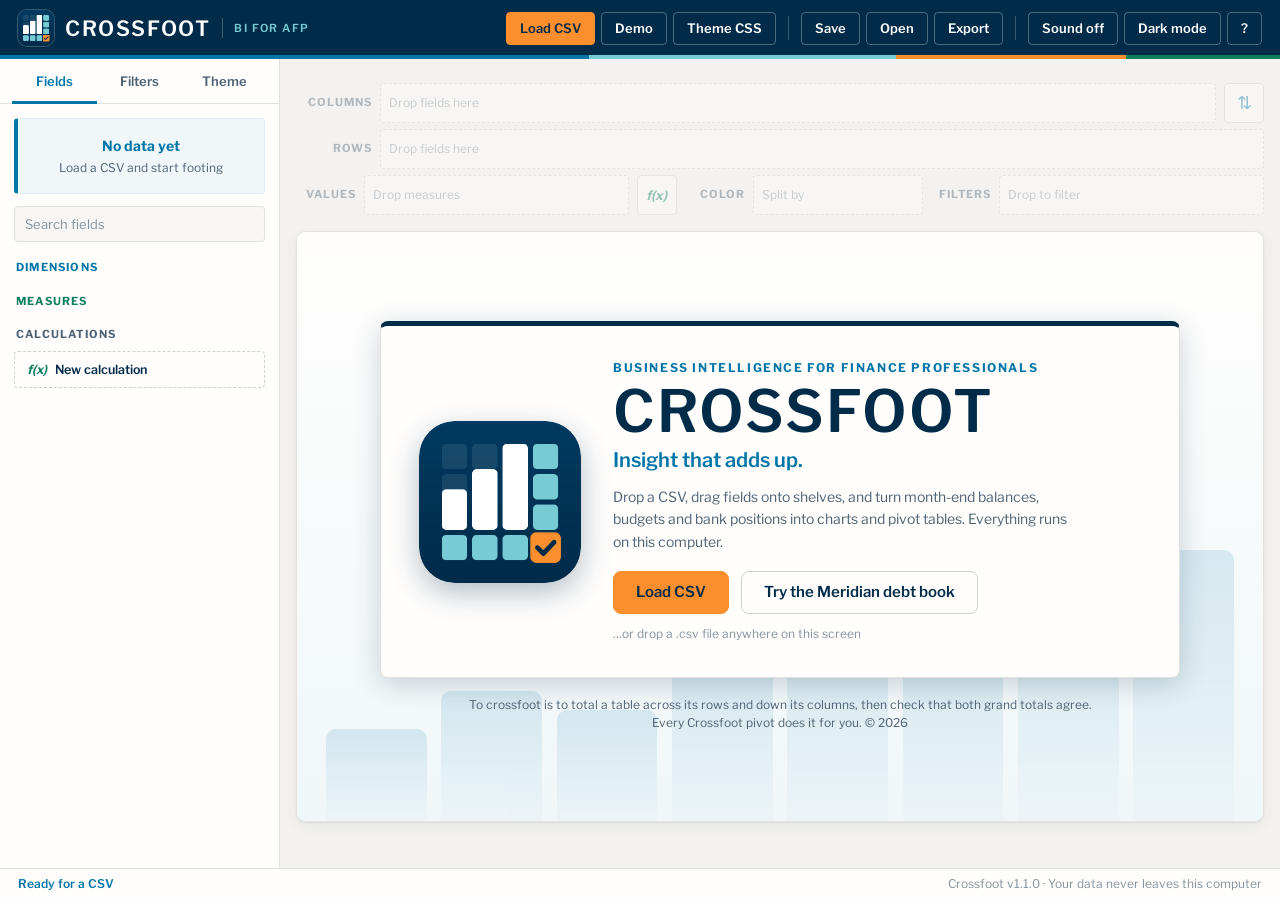
==== commit a10ad150: "Crossfoot 1.1: calculated measures and other features from DWA42 Port the engine features built for " ====
--- a/app/index.html
+++ b/app/index.html
@@ -47,6 +47,9 @@
         <ul id="dimList" class="field-list"></ul>
         <h3 class="group-title mea">Measures</h3>
         <ul id="meaList" class="field-list"></ul>
+        <h3 class="group-title calc">Calculations</h3>
+        <ul id="calcList" class="field-list"></ul>
+        <button class="calc-new" data-calc-new title="Build a formula over aggregates: ratios, margins, differences, shares of total"><b>f(x)</b> New calculation</button>
       </section>
       <section class="panel" id="panel-filters" data-drop="filters" hidden></section>
       <section class="panel" id="panel-theme" hidden></section>
@@ -71,6 +74,7 @@
           <div class="shelf" data-shelf="values">
             <span class="shelf-label">Values</span>
             <div class="shelf-drop" data-drop="values"></div>
+            <button class="shelf-fx" data-calc-new title="New calculation (formula over aggregates)">f(x)</button>
           </div>
           <div class="shelf narrow" data-shelf="color">
             <span class="shelf-label">Color</span>
@@ -106,6 +110,7 @@
   <script src="vendor/plotly.min.js"></script>
   <script src="samples/demo-data.js"></script>
   <script src="js/data.js"></script>
+  <script src="js/calc.js"></script>
   <script src="js/theme.js"></script>
   <script src="js/pivot.js"></script>
   <script src="js/charts.js"></script>
--- a/app/css/crossfoot.css
+++ b/app/css/crossfoot.css
@@ -467,6 +467,169 @@
 .theme-doc pre { font-family: ui-monospace, Menlo, Consolas, monospace; font-size: 11px; background: var(--well); border: 1px solid var(--line); border-radius: var(--radius); padding: 8px; overflow: auto; color: var(--ink); }
 .theme-doc code { color: var(--blue-dkr); }
 
+/* ------------------------------------------------------------ calculations */
+
+.group-title.calc { color: var(--ink-dim); }
+.ftype.t-calc { color: var(--cta); background: var(--navy); font-style: italic; letter-spacing: .02em; }
+body.dark .ftype.t-calc { color: #002b49; background: var(--cta); }
+.field.calc { position: relative; padding-right: 30px; }
+.field.calc:hover, .field.calc:focus-visible { background: var(--green-lt); border-left-color: var(--cta); }
+.calc-edit {
+  position: absolute; right: 4px; top: 50%; transform: translateY(-50%); width: 24px; height: 24px; padding: 0;
+  border: 0; border-radius: 50%; background: transparent; color: var(--ink-faint); cursor: pointer; font-size: 13px; opacity: 0;
+}
+.field.calc:hover .calc-edit, .field.calc:focus-within .calc-edit, .calc-edit:focus-visible { opacity: 1; }
+.calc-edit:hover { background: var(--panel); color: var(--green); box-shadow: 0 0 0 1px var(--line-hi); }
+.calc-warn { flex: none; width: 16px; height: 16px; border-radius: 50%; background: var(--red); color: #fff; font-size: 11px; font-weight: 700; line-height: 16px; text-align: center; }
+.field.calc.has-error .fname { color: var(--red); text-decoration: underline wavy; text-decoration-thickness: 1px; }
+.calc-new {
+  display: flex; align-items: center; gap: 8px; width: 100%; margin: 8px 0 4px; padding: 9px 12px;
+  font-size: 12.5px; font-weight: 600; color: var(--ink); background: transparent; cursor: pointer;
+  border: 1.5px dashed var(--line-hi); border-radius: var(--radius); transition: border-color .15s, background-color .15s;
+}
+.calc-new b { font-style: italic; color: var(--green); }
+.calc-new:hover { border-color: var(--cta); background: var(--green-lt); }
+.shelf-fx {
+  flex: none; width: 40px; font-size: 13px; font-weight: 700; font-style: italic; border: 1px solid var(--line-hi); border-radius: var(--radius);
+  cursor: pointer; background: var(--panel); color: var(--green);
+}
+.shelf-fx:hover { border-color: var(--cta); background: var(--green-lt); }
+.pill.calc::before { content: "f(x)"; font-size: 10px; font-style: italic; font-weight: 700; opacity: .75; margin-right: 2px; }
+
+/* The editor */
+.modal-box.calc-box { width: min(1060px, 96vw); max-width: none; max-height: 92vh; padding: 0; display: flex; flex-direction: column; overflow: hidden; }
+.calc-head { display: flex; align-items: flex-start; justify-content: space-between; gap: 16px; padding: 20px 28px 14px; }
+.calc-kicker { font-size: 11px; font-weight: 700; letter-spacing: .08em; text-transform: uppercase; color: var(--green); }
+.modal-box.calc-box h2 { margin: 4px 0 0; }
+.calc-close { flex: none; width: 34px; height: 34px; border: 0; border-radius: 50%; background: transparent; color: var(--ink-dim); font-size: 24px; line-height: 1; cursor: pointer; }
+.calc-close:hover { background: var(--well); color: var(--ink); }
+.calc-grid { display: grid; grid-template-columns: minmax(0, 1fr) 330px; border-top: 1px solid var(--line); min-height: 0; overflow: auto; }
+.calc-main { display: flex; flex-direction: column; gap: 16px; padding: 18px 28px 22px; min-width: 0; }
+.calc-label, .calc-name > span, .operand label > span {
+  display: block; font-size: 10.5px; font-weight: 700; letter-spacing: .08em; text-transform: uppercase; color: var(--ink-dim);
+}
+.calc-name { display: flex; flex-direction: column; gap: 6px; }
+.calc-name input {
+  font-size: 17px; font-weight: 700; padding: 10px 12px; color: var(--ink); background: var(--panel);
+  border: 1.5px solid var(--line-hi); border-radius: var(--radius);
+}
+.calc-name input:focus, .calc-formula:focus { outline: none; border-color: var(--cta); box-shadow: 0 0 0 3px color-mix(in srgb, var(--cta) 22%, transparent); }
+.calc-name input.invalid { border-color: var(--red); }
+.calc-modes, .seg { display: inline-flex; padding: 3px; gap: 2px; background: var(--well); border: 1px solid var(--line); border-radius: calc(var(--radius) + 3px); align-self: flex-start; }
+.calc-modes button, .seg button {
+  font-size: 11.5px; font-weight: 700; letter-spacing: .04em; padding: 7px 16px; border: 0; border-radius: var(--radius);
+  background: transparent; color: var(--ink-dim); cursor: pointer;
+}
+.seg button { padding: 6px 11px; letter-spacing: 0; font-weight: 600; }
+.calc-modes button:hover, .seg button:hover { color: var(--ink); }
+.calc-modes button.is-on, .seg button.is-on { background: var(--blue); color: var(--panel); box-shadow: var(--shadow); }
+.calc-pane { display: flex; flex-direction: column; gap: 14px; }
+.calc-pane[hidden] { display: none; }
+
+.calc-templates { display: flex; flex-wrap: wrap; gap: 8px; }
+.calc-tpl {
+  display: flex; flex-direction: column; align-items: flex-start; gap: 3px; min-width: 104px; padding: 8px 12px 9px; cursor: pointer;
+  font-size: 12px; font-weight: 600; color: var(--ink-dim); background: var(--panel); border: 1px solid var(--line-hi); border-radius: var(--radius);
+  transition: border-color .15s, background-color .15s, color .15s;
+}
+.calc-tpl b { font-size: 14px; color: var(--ink); white-space: nowrap; }
+.calc-tpl:hover, .calc-tpl:focus-visible { border-color: var(--cta); background: var(--green-lt); color: var(--ink); }
+
+.calc-eq { display: grid; grid-template-columns: minmax(0, 1fr) auto minmax(0, 1fr); gap: 14px; align-items: center; }
+.operand {
+  position: relative; display: flex; flex-direction: column; gap: 10px; padding: 22px 16px 16px;
+  background: var(--green-lt); border: 1px solid var(--line); border-radius: 10px;
+}
+body.dark .operand { background: var(--well); }
+.operand-tag {
+  position: absolute; top: -12px; left: 14px; width: 26px; height: 26px; border-radius: 50%;
+  display: grid; place-items: center; font-size: 12px; font-weight: 700; color: #fff; background: var(--navy);
+  box-shadow: 0 0 0 3px var(--panel);
+}
+body.dark .operand-tag { background: var(--cta); color: #002b49; }
+.operand label { display: flex; flex-direction: column; gap: 4px; }
+.operand select { width: 100%; font-size: 13.5px; font-weight: 600; padding: 7px 8px; color: var(--ink); background: var(--panel); border: 1px solid var(--line-hi); border-radius: var(--radius); cursor: pointer; }
+.operand-b .total-card { display: none; }
+.operand-b.is-share [data-operand="b"] { display: none; }
+.operand-b.is-share .total-card { display: flex; gap: 4px; min-height: 140px; justify-content: center; background: var(--panel); border-style: dashed; }
+.total-card b { font-size: 15px; color: var(--ink); }
+.total-card span { font-size: 12.5px; color: var(--ink-dim); }
+.calc-ops { display: flex; flex-direction: column; gap: 6px; }
+.calc-op {
+  width: 40px; height: 40px; border-radius: 50%; font-size: 19px; font-weight: 700; line-height: 1; cursor: pointer;
+  color: var(--ink-dim); background: var(--panel); border: 1px solid var(--line-hi); transition: transform .12s, background-color .15s;
+}
+.calc-op:hover { border-color: var(--cta); color: var(--ink); }
+.calc-op.is-on { background: var(--cta); border-color: var(--cta); color: #002b49; transform: scale(1.12); box-shadow: 0 4px 12px color-mix(in srgb, var(--cta) 40%, transparent); }
+.calc-sentence { margin: 0; font-size: 13.5px; line-height: 1.55; color: var(--ink-dim); }
+.calc-sentence b { color: var(--ink); }
+
+.calc-formula {
+  width: 100%; min-height: 76px; resize: vertical; padding: 12px 14px; font: 500 14.5px/1.55 ui-monospace, "Cascadia Code", Menlo, Consolas, monospace;
+  color: var(--ink); background: var(--panel); border: 1.5px solid var(--line-hi); border-radius: var(--radius);
+}
+.calc-keys { display: flex; flex-wrap: wrap; align-items: center; gap: 5px; }
+.calc-keys-sep { width: 1px; height: 22px; background: var(--line-hi); margin: 0 4px; }
+.calc-key {
+  min-width: 32px; height: 30px; padding: 0 9px; font: 700 14px/1 ui-monospace, Menlo, Consolas, monospace; cursor: pointer;
+  color: var(--ink); background: var(--panel); border: 1px solid var(--line-hi); border-radius: var(--radius);
+}
+.calc-key.fn { font: 700 11px/1 var(--font); letter-spacing: .03em; color: var(--blue); }
+.calc-key:hover { border-color: var(--cta); background: var(--green-lt); }
+.calc-fieldbox { display: flex; flex-direction: column; gap: 8px; }
+.calc-chips { display: flex; flex-wrap: wrap; gap: 5px; max-height: 88px; overflow: auto; padding: 2px; }
+.calc-chip { font-size: 12px; font-weight: 600; padding: 5px 10px; border-radius: 14px; border: 1px solid transparent; cursor: pointer; white-space: nowrap; }
+.calc-chip.mea { background: var(--green-lt); color: var(--green); border-color: color-mix(in srgb, var(--green) 30%, transparent); }
+.calc-chip.dim { background: var(--blue-50); color: var(--blue); border-color: color-mix(in srgb, var(--blue) 22%, transparent); }
+.calc-chip.calc { background: var(--navy); color: var(--cta); font-style: italic; }
+.calc-chip:hover { border-color: var(--cta); }
+.calc-chip[hidden] { display: none; }
+
+.calc-status { display: flex; gap: 10px; align-items: flex-start; padding: 10px 12px; border-radius: var(--radius); font-size: 13px; line-height: 1.45; }
+.calc-status.ok { background: var(--green-lt); color: var(--green); }
+.calc-status.err { background: var(--orange-lt); color: var(--orange); }
+.calc-status b { font-weight: 700; }
+.st-icon { flex: none; width: 20px; height: 20px; border-radius: 50%; display: grid; place-items: center; font-size: 12px; font-weight: 700; color: var(--panel); background: currentColor; }
+.st-icon { color: inherit; }
+.calc-status.ok .st-icon { background: var(--green); color: var(--panel); }
+.calc-status.err .st-icon { background: var(--orange); color: var(--panel); }
+.st-echo { display: block; margin-top: 3px; font: 12px/1.5 ui-monospace, Menlo, Consolas, monospace; color: var(--ink-dim); word-break: break-word; white-space: pre-wrap; }
+.st-echo mark { background: var(--orange); color: #fff; border-radius: 2px; padding: 0 1px; }
+.calc-format { display: flex; flex-wrap: wrap; gap: 14px 26px; }
+.calc-format > div { display: flex; flex-direction: column; gap: 6px; }
+
+.calc-preview { display: flex; flex-direction: column; gap: 12px; padding: 18px 20px; background: var(--well); border-left: 1px solid var(--line); min-width: 0; }
+.pv-head { display: flex; align-items: center; justify-content: space-between; gap: 8px; }
+.pv-head > span { font-size: 10.5px; font-weight: 700; letter-spacing: .08em; text-transform: uppercase; color: var(--ink-dim); }
+.pv-head label { font-size: 12px; color: var(--ink-dim); display: flex; align-items: center; gap: 6px; min-width: 0; }
+.pv-head select { max-width: 150px; font-size: 12px; padding: 4px 6px; color: var(--ink); background: var(--panel); border: 1px solid var(--line-hi); border-radius: var(--radius); }
+.pv-total { display: flex; flex-direction: column; gap: 2px; padding: 14px 16px; background: var(--panel); border: 1px solid var(--line); border-top: 3px solid var(--cta); border-radius: var(--radius); }
+.pv-total span { font-size: 10.5px; font-weight: 700; letter-spacing: .08em; text-transform: uppercase; color: var(--ink-faint); }
+.pv-total b { font-size: 30px; font-weight: 700; color: var(--ink); line-height: 1.15; font-variant-numeric: tabular-nums; word-break: break-all; }
+.pv-table { width: 100%; border-collapse: collapse; font-size: 12.5px; table-layout: fixed; }
+.pv-table th { width: 38%; text-align: left; font-weight: 500; color: var(--ink-dim); padding: 5px 6px 5px 0; white-space: nowrap; overflow: hidden; text-overflow: ellipsis; }
+.pv-table td { padding: 5px 0; text-align: right; font-weight: 700; color: var(--ink); font-variant-numeric: tabular-nums; white-space: nowrap; }
+.pv-table td.pv-bar { width: 30%; padding: 0 8px 0 0; }
+.pv-bar span { display: block; height: 8px; border-radius: 4px; background: var(--cta); min-width: 2px; }
+.pv-bar span.neg { background: var(--orange); }
+.pv-table tr + tr > * { border-top: 1px solid var(--line); }
+.pv-table tr.more th { color: var(--ink-faint); font-size: 11.5px; }
+.pv-empty { font-size: 13px; color: var(--ink-faint); padding: 24px 6px; text-align: center; border: 1.5px dashed var(--line-hi); border-radius: var(--radius); }
+.pv-note { margin: auto 0 0; font-size: 11.5px; line-height: 1.5; color: var(--ink-faint); }
+.calc-foot { display: flex; align-items: center; gap: 10px; padding: 14px 28px; border-top: 1px solid var(--line); background: var(--panel); }
+.calc-foot-gap { flex: 1; }
+.btn.danger { color: var(--red); }
+.btn.danger:hover { background: var(--orange-lt); color: var(--red); }
+.btn[disabled] { opacity: .45; cursor: not-allowed; }
+
+@media (max-width: 860px) {
+  .calc-grid { grid-template-columns: minmax(0, 1fr); }
+  .calc-preview { border-left: 0; border-top: 1px solid var(--line); }
+  .calc-eq { grid-template-columns: minmax(0, 1fr); }
+  .calc-ops { flex-direction: row; justify-content: center; }
+  .calc-head, .calc-main, .calc-foot { padding-left: 18px; padding-right: 18px; }
+}
+
 /* -------------------------------------------------------- menus, modals… */
 
 .popmenu {
@@ -497,7 +660,7 @@
   background: #002b49; color: #fff; padding: 11px 18px; border-radius: 8px; box-shadow: var(--shadow-hi);
   font-size: 13px; font-weight: 600; line-height: 1.5; max-width: 80vw; text-align: center;
   border-left: 4px solid var(--blue);
-  animation: toastin .2s ease-out;
+  animation: toastin .2s ease-out; cursor: pointer;
 }
 .toast.error { border-left-color: var(--red); background: #3a1513; }
 @keyframes toastin { from { transform: translate(-50%, 14px); opacity: 0; } }
